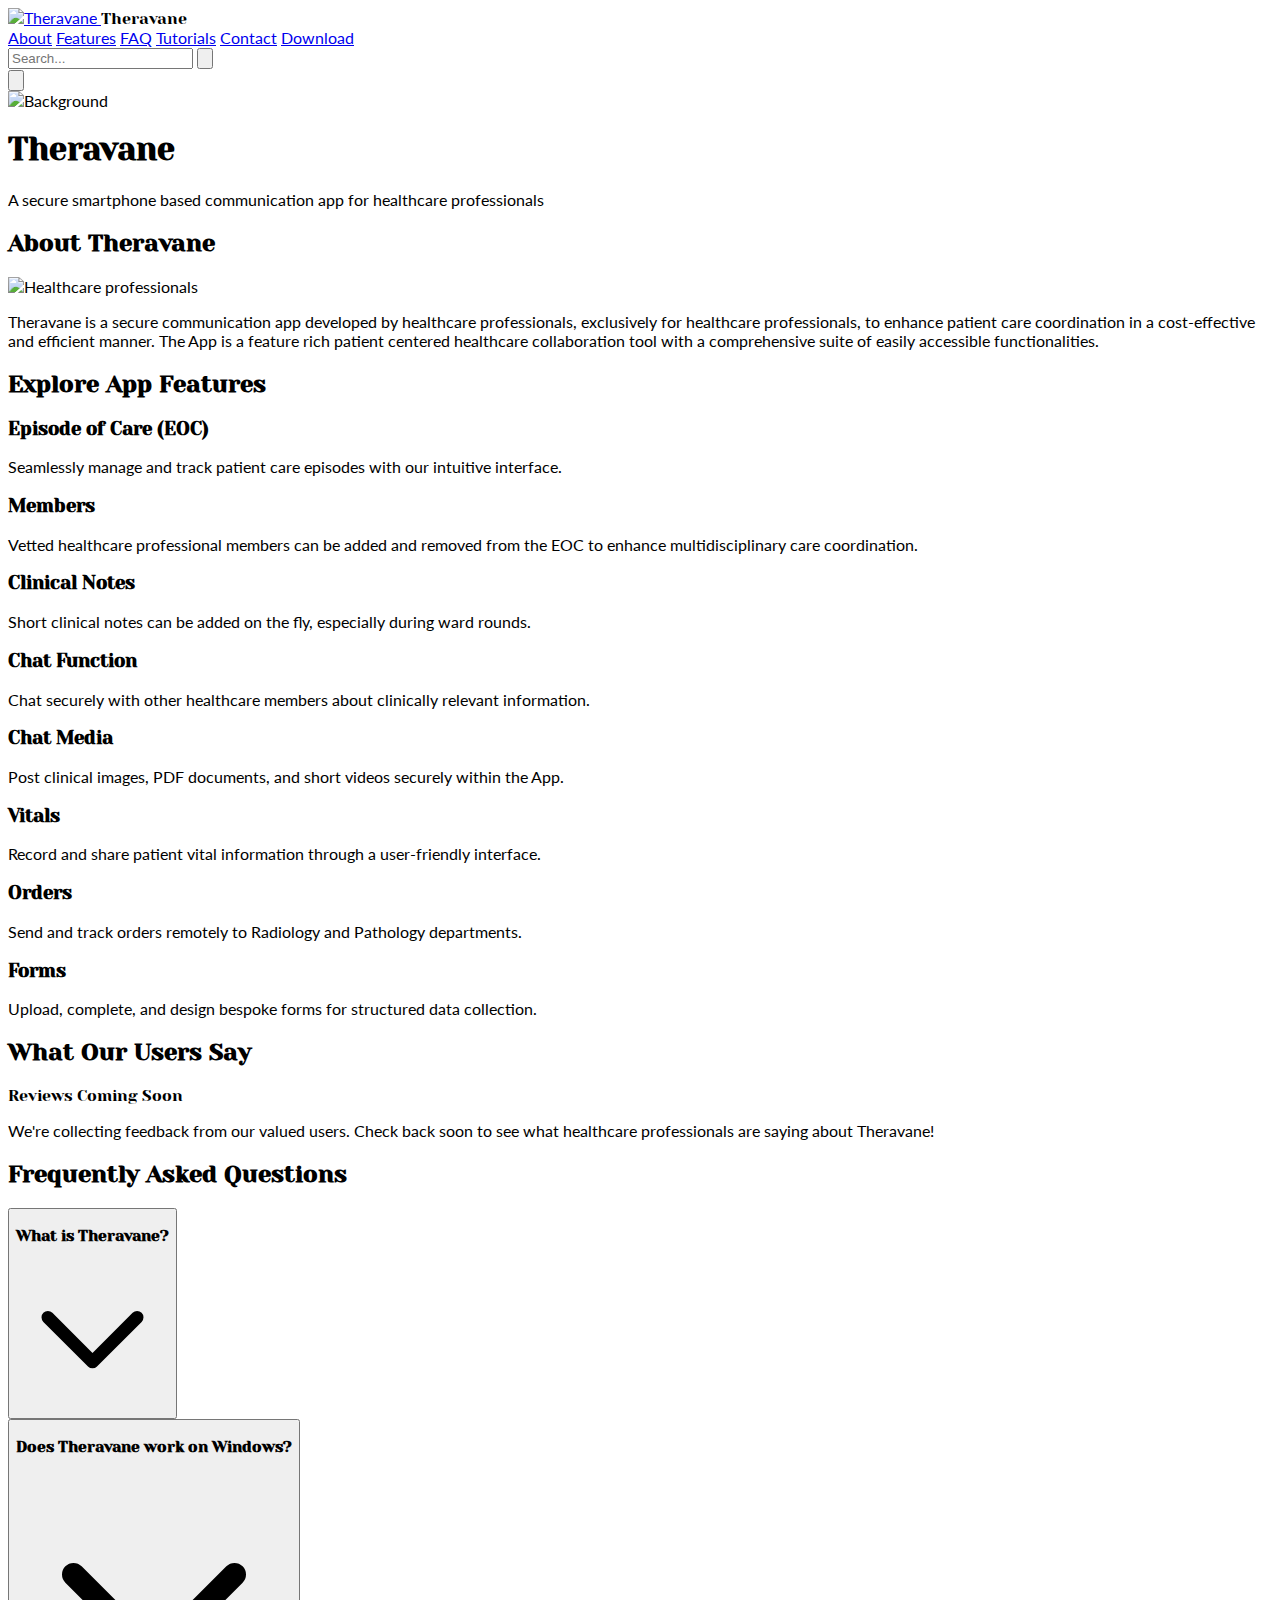
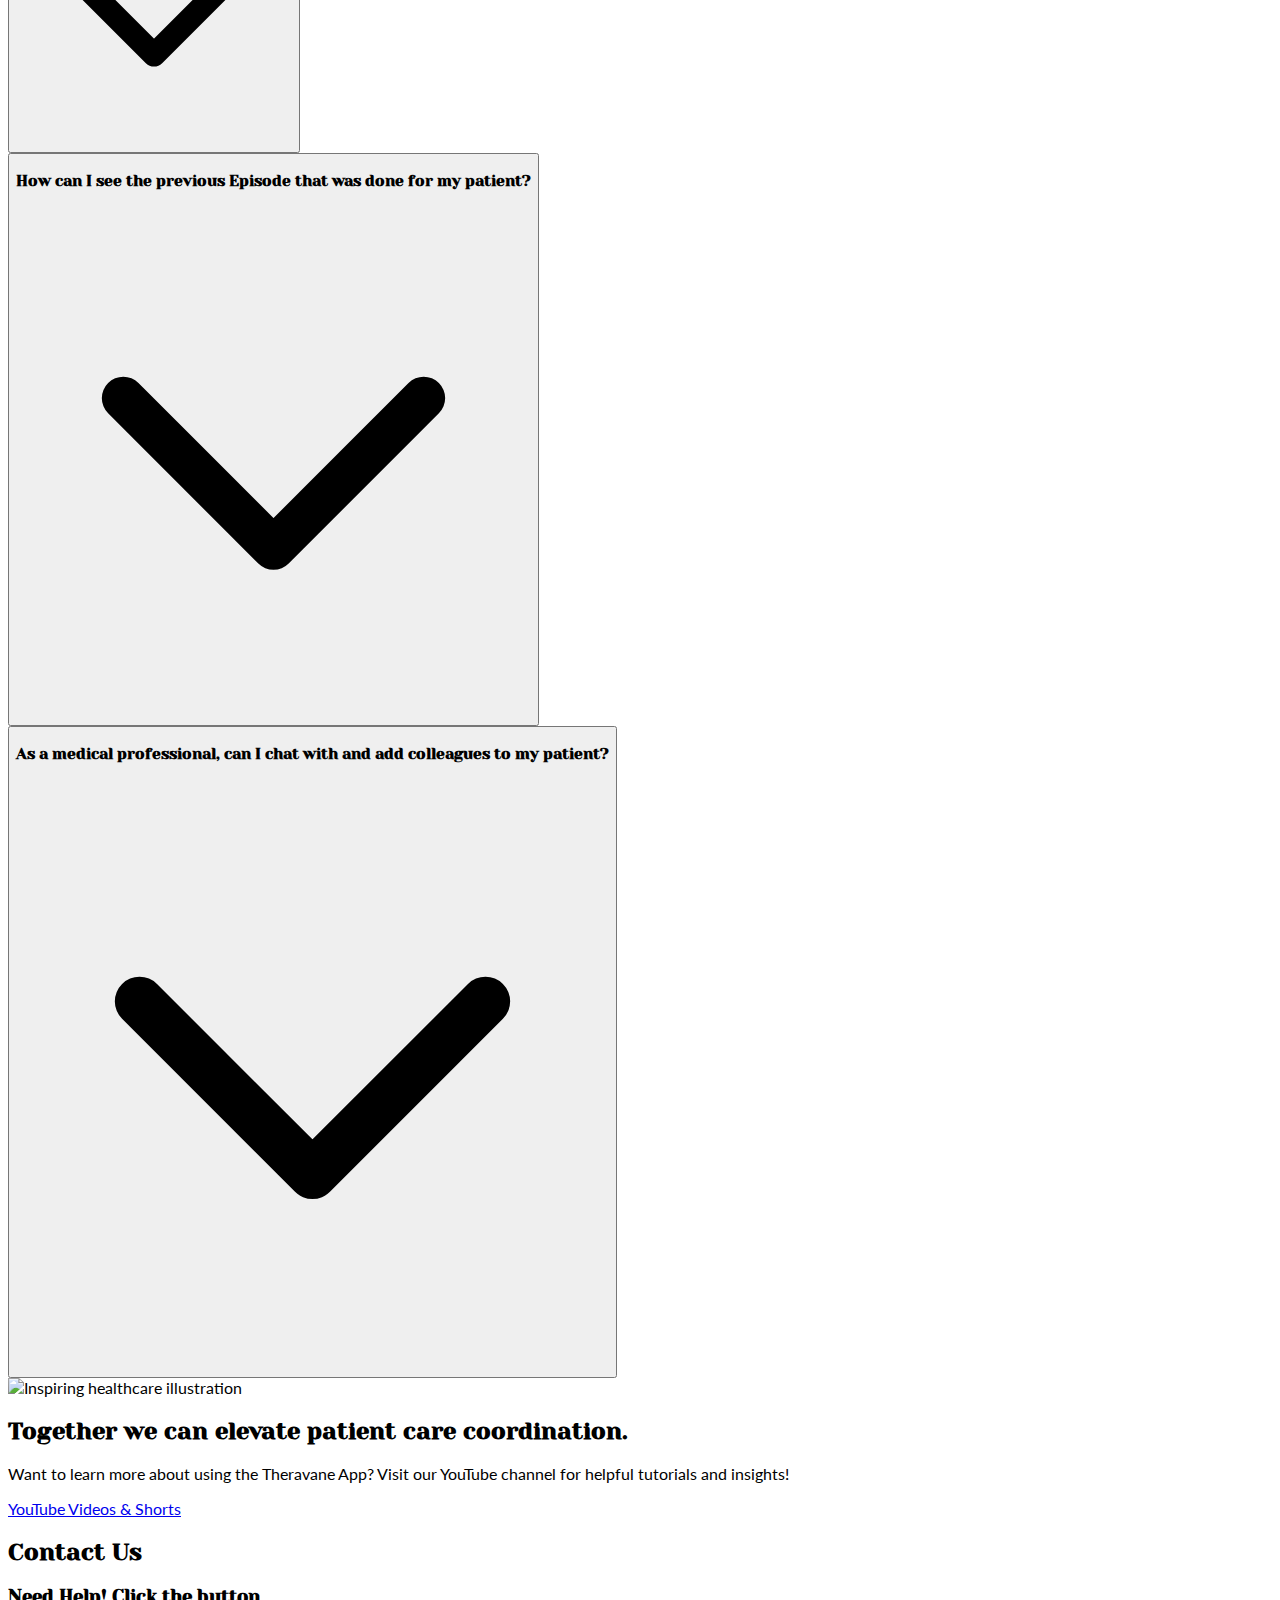
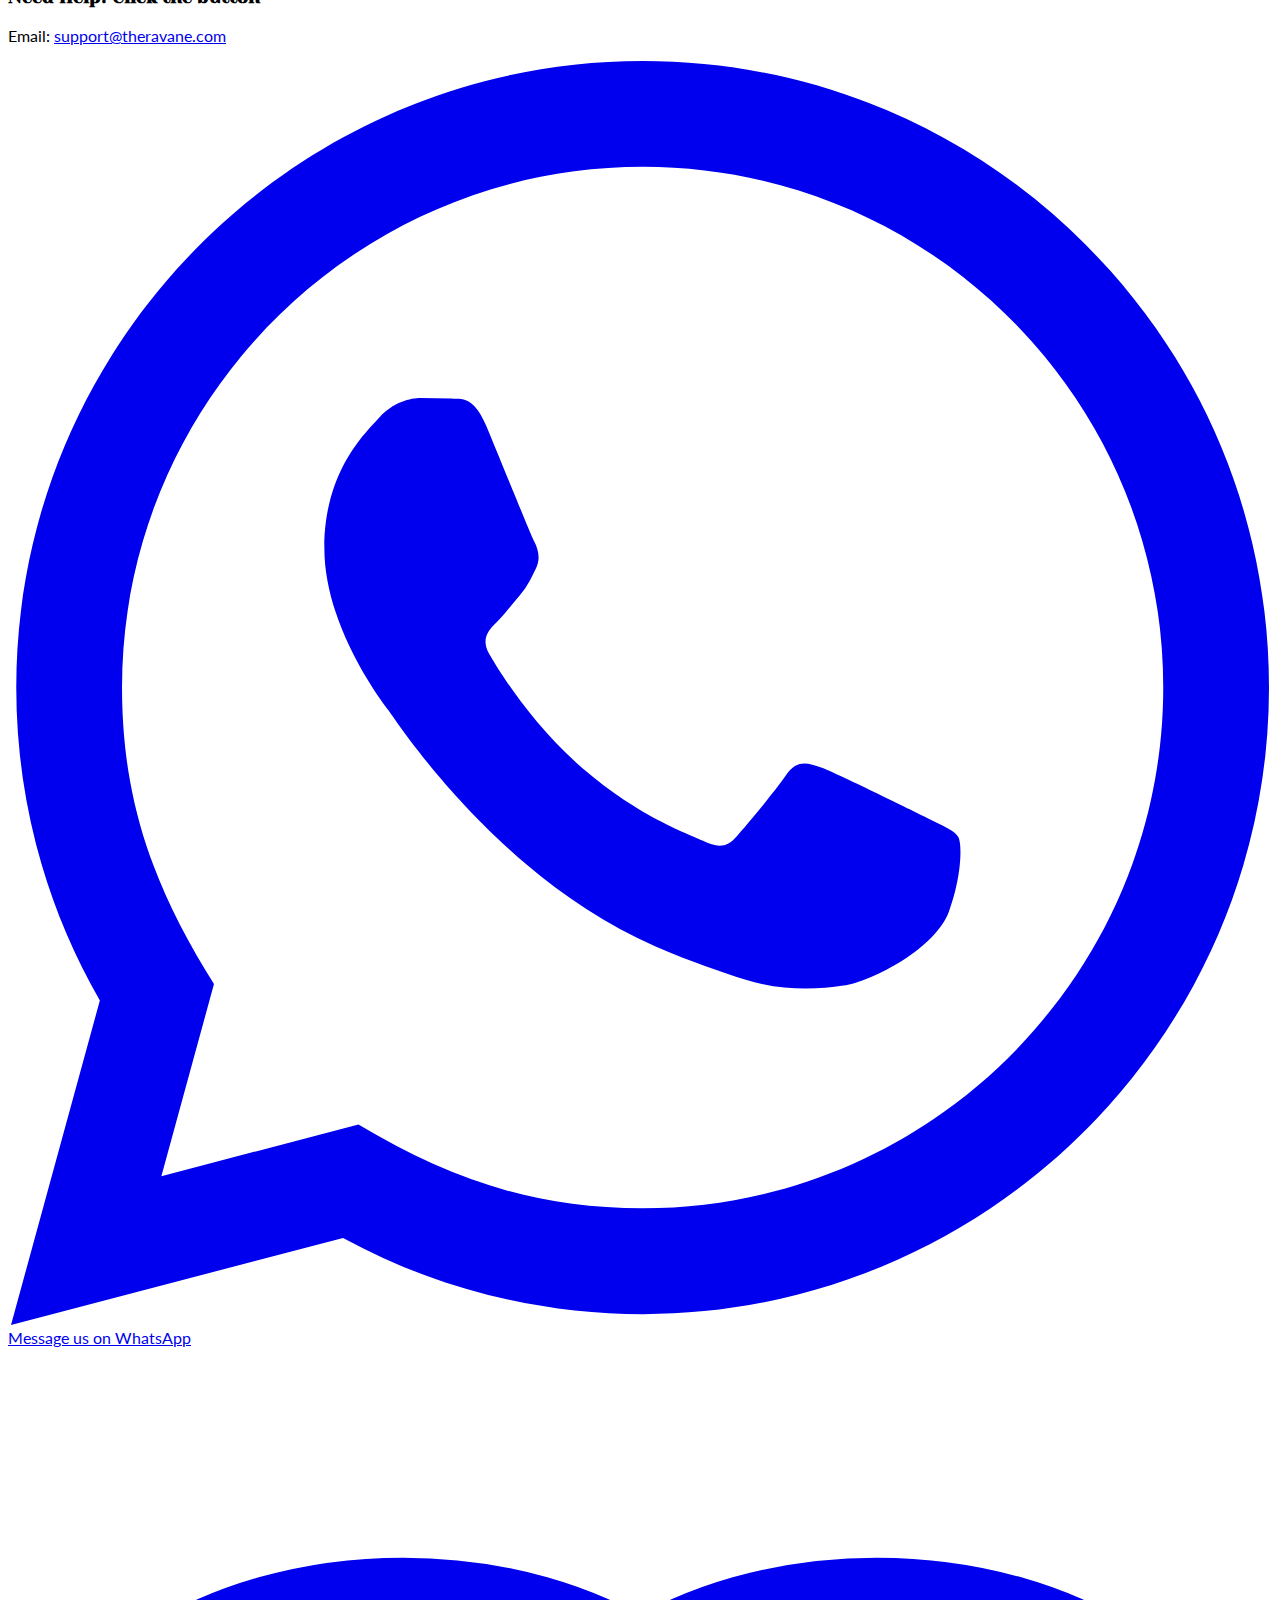
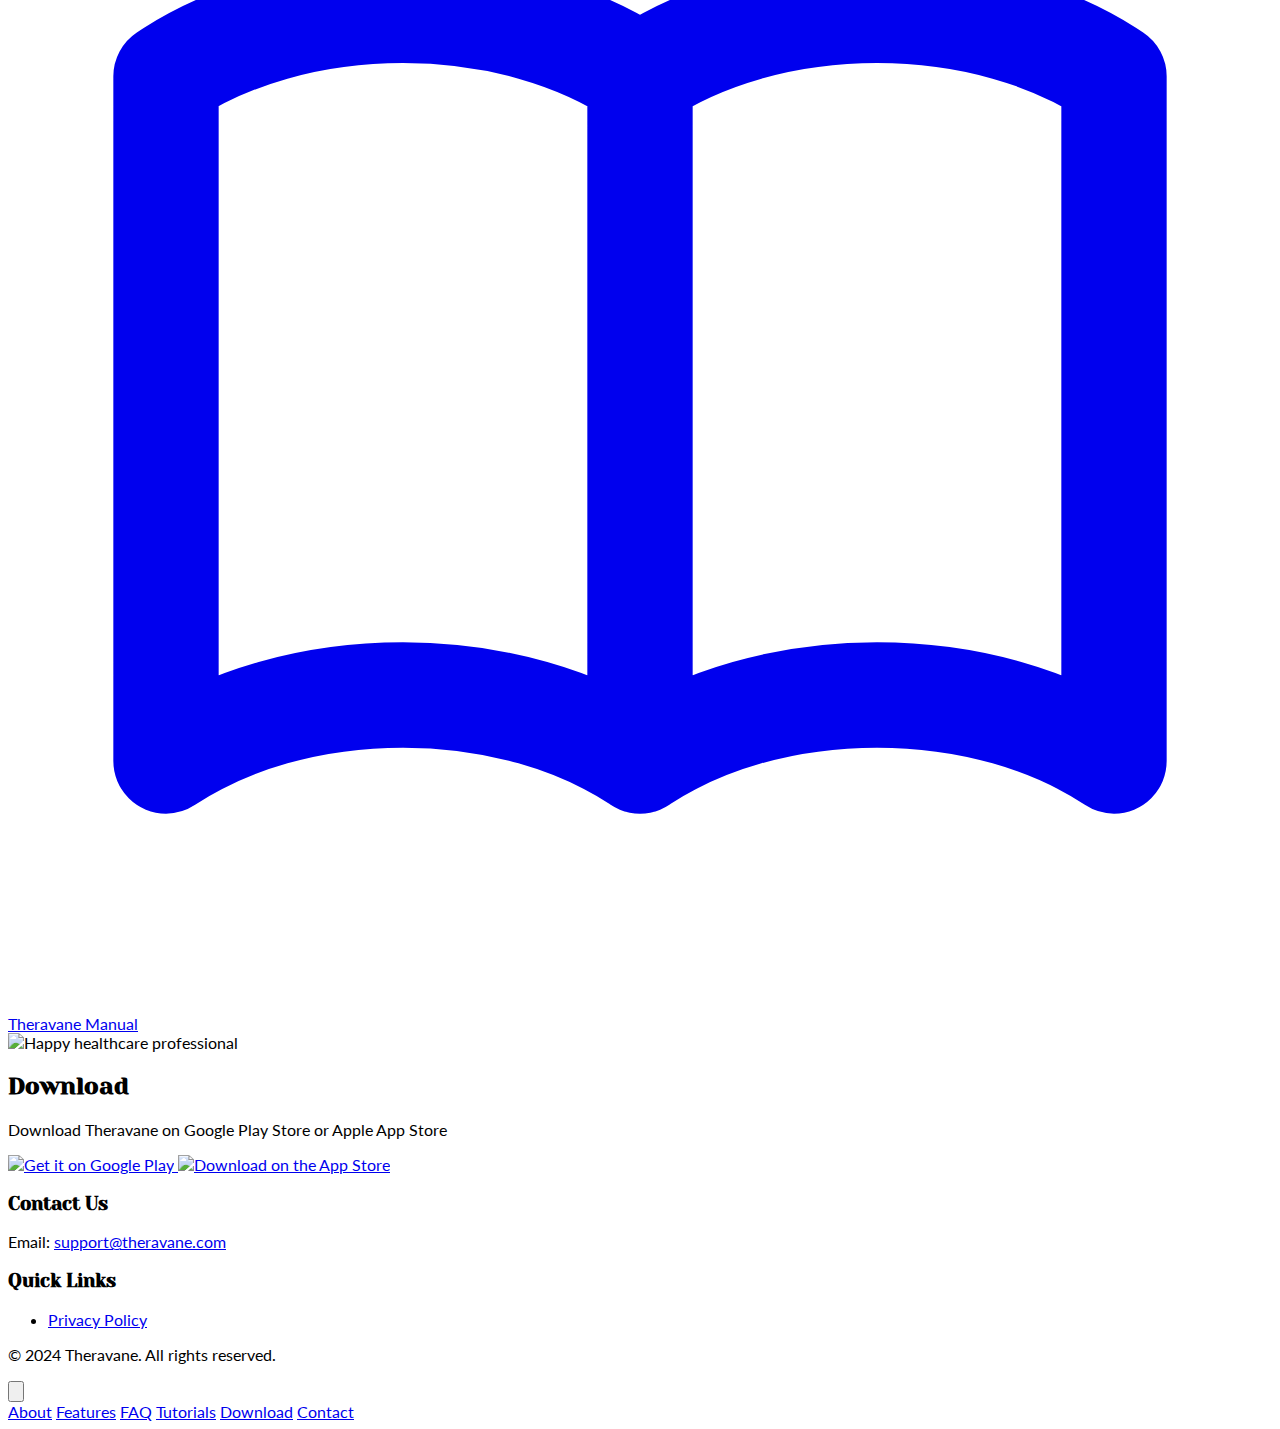
==== index.html @ cf3cce8d "Initial commit: Adding website files" ====
<!DOCTYPE html>
<html lang="en-ZA">
<head>
    <meta charset="utf-8"/>
    <meta http-equiv="X-UA-Compatible" content="IE=edge"/>
    <meta name="viewport" content="width=device-width, initial-scale=1.0"/>
    <title>Theravane App</title>
    <meta name="author" content="Theravane App"/>
    
    <!-- Tailwind CSS via CDN -->
    <script src="https://cdn.tailwindcss.com"></script>
    
    <!-- Custom Fonts -->
    <link href="https://fonts.googleapis.com/css2?family=Yeseva+One&family=Lato:wght@100;300;400;700&display=swap" rel="stylesheet">
    
    <style>
        /* Custom styles that can't be handled by Tailwind */
        body {
            font-family: 'Lato', sans-serif;
        }
        .font-yeseva {
            font-family: 'Yeseva One', cursive;
        }
    </style>

    <script>
        document.addEventListener('DOMContentLoaded', function() {
            // Get all FAQ buttons
            const faqButtons = document.querySelectorAll('#faq button');
            
            faqButtons.forEach(button => {
                button.addEventListener('click', function(e) {
                    e.preventDefault();
                    e.stopPropagation();
                    
                    // Get the content panel for this button
                    const content = this.nextElementSibling;
                    const arrow = this.querySelector('svg');
                    
                    // Close all other FAQs
                    faqButtons.forEach(otherButton => {
                        if (otherButton !== this) {
                            const otherContent = otherButton.nextElementSibling;
                            const otherArrow = otherButton.querySelector('svg');
                            otherContent.style.display = 'none';
                            otherArrow.classList.remove('rotate-180');
                        }
                    });
                    
                    // Toggle this FAQ
                    if (content.style.display === 'block') {
                        content.style.display = 'none';
                        arrow.classList.remove('rotate-180');
                    } else {
                        content.style.display = 'block';
                        arrow.classList.add('rotate-180');
                    }
                });
            });
        });
    </script>
</head>
<body class="bg-white">
    <!-- Promo Banner -->
    <!-- <div class="w-full bg-[#0f0c82] text-white text-center py-2 relative z-50">
        <a href="https://docs.google.com/document/d/1Q_ew2HnDA3dG-RktCGR9kGhnKRW0tocWltLFpRQUXBo/edit?tab=t.0#heading=h.4zqef6iyodsv" 
           target="_blank" 
           rel="noopener" 
           class="hover:underline text-sm font-medium tracking-wide">
            THERAVANE MANUAL
        </a>
    </div> -->

    <!-- Header -->
    <header class="sticky top-0 z-40 bg-white/95 backdrop-blur-sm shadow-md">
        <div class="container mx-auto px-4 py-4">
            <nav class="flex items-center justify-between">
                <!-- Logo -->
                <div class="flex items-center">
                    <a href="index.html" class="block">
                        <img src="http://img1.wsimg.com/isteam/ip/10b4fc1b-5941-4548-a09c-1bfe45bcee67/file-10d1962.png/:/rs=h:160,cg:true,m/qt=q:95" 
                             alt="Theravane" 
                             class="h-16 w-auto">
                    </a>
                    <span class="text-[#0f0c82]/80 text-xl font-yeseva ml-4">Theravane</span>
                </div>

                <!-- Navigation Menu -->
                <div class="hidden md:flex items-center space-x-8">
                    <a href="#about" class="text-gray-700 hover:text-[#0f0c82] transition-colors font-medium">About</a>
                    <a href="#features" class="text-gray-700 hover:text-[#0f0c82] transition-colors font-medium">Features</a>
                    <a href="#faq" class="text-gray-700 hover:text-[#0f0c82] transition-colors font-medium">FAQ</a>
                    <a href="#tutorials" class="text-gray-700 hover:text-[#0f0c82] transition-colors font-medium">Tutorials</a>
                    <a href="#contact" class="text-gray-700 hover:text-[#0f0c82] transition-colors font-medium">Contact</a>
                    <a href="#download" class="text-gray-700 hover:text-[#0f0c82] transition-colors font-medium">Download</a>
                    
                    <!-- Search Container -->
                    <div class="relative flex items-center">
                        <!-- Search Input -->
                        <input type="text" 
                               placeholder="Search..." 
                               class="hidden peer bg-gray-100 rounded-full py-2 pl-4 pr-10 w-0 focus:w-60 focus:outline-none focus:ring-2 focus:ring-[#0f0c82]/20 transition-all duration-500 ease-in-out"
                               id="searchInput">
                        
                        <!-- Search Icon/Button -->
                        <button onclick="toggleSearch()" class="text-gray-700 hover:text-[#0f0c82] transition-colors peer-focus:text-[#0f0c82]">
                            <svg xmlns="http://www.w3.org/2000/svg" class="h-5 w-5" fill="none" viewBox="0 0 24 24" stroke="currentColor">
                                <path stroke-linecap="round" stroke-linejoin="round" stroke-width="2" d="M21 21l-6-6m2-5a7 7 0 11-14 0 7 7 0 0114 0z" />
                            </svg>
                        </button>
                    </div>
                </div>

                <!-- Mobile Menu Button -->
                <button class="md:hidden text-gray-700">
                    <svg class="w-6 h-6" fill="none" stroke="currentColor" viewBox="0 0 24 24">
                        <path stroke-linecap="round" stroke-linejoin="round" stroke-width="2" d="M4 6h16M4 12h16M4 18h16"></path>
                    </svg>
                </button>
            </nav>
        </div>
    </header>

    <!-- Hero Section -->
    <section class="relative min-h-[80vh] flex items-center">
        <!-- Fixed background image -->
        <div class="fixed inset-0 z-0">
            <img 
                src="http://img1.wsimg.com/isteam/ip/10b4fc1b-5941-4548-a09c-1bfe45bcee67/ChatGPTDoc.jpeg" 
                alt="Background" 
                class="w-full h-full object-cover"
            />
            <!-- Overlay -->
            <div class="absolute inset-0 bg-[#0f0c82]/30"></div>
        </div>
        
        <!-- Content -->
        <div class="relative z-10 container mx-auto px-4 text-white">
            <div class="max-w-3xl mx-auto text-center">
                <h1 class="font-yeseva text-4xl md:text-5xl lg:text-6xl mb-6">
                    <span class="font-yeseva">Theravane</span>
                </h1>
                <p class="text-xl mb-8">
                    A secure smartphone based communication app for healthcare professionals
                </p>
                <!-- <a href="#contact" 
                   class="inline-block bg-white text-[#0f0c82] px-8 py-3 rounded-full font-semibold hover:bg-opacity-90 transition-colors">
                    Get Started
                </a> -->
            </div>
        </div>
    </section>

    <!-- Content Section (to cover the fixed background) -->
    <div class="relative z-20 bg-[#0f0c82] text-white">
        <!-- Main Content -->
        <main class="container mx-auto px-4 py-12">
            <!-- About Section -->
            <section id="about" class="py-12">
                <h2 class="font-yeseva text-3xl md:text-4xl text-left mb-12 pb-4 border-b border-white/30">About Theravane</h2>
                <div class="grid md:grid-cols-2 gap-8 items-center">
                    <div>
                        <img src="http://img1.wsimg.com/isteam/stock/66493/:/cr=t:12.5%25,l:0%25,w:100%25,h:75%25/rs=w:1209,h:605,cg:true" 
                             alt="Healthcare professionals" 
                             class="rounded-lg shadow-lg w-full">
                    </div>
                    <div>
                        <p class="text-lg leading-relaxed">
                            Theravane is a secure communication app developed by healthcare professionals, exclusively for healthcare professionals, to enhance patient care coordination in a cost-effective and efficient manner.
                            The App is a feature rich patient centered healthcare collaboration tool with a comprehensive suite of easily accessible functionalities.
                        </p>
                    </div>
                </div>
            </section>
        </main>
    </div>

<!-- Features Section -->
    <section id="features" class="relative z-20 py-16 bg-[#0f0c82] text-white">    
    <div class="container mx-auto px-4">
        <h2 class="text-3xl md:text-4xl font-yeseva text-center mb-12 pb-4 border-b border-white/30">Explore App Features</h2>
        <div class="grid md:grid-cols-2 lg:grid-cols-3 gap-8">
            <!-- Feature Card 1 -->
            <div class="bg-white/10 backdrop-blur-sm rounded-lg p-6 shadow-lg hover:shadow-xl transition-shadow">
                <h3 class="text-xl font-yeseva mb-4">Episode of Care (EOC)</h3>
                <p class="text-lg leading-relaxed">Seamlessly manage and track patient care episodes with our intuitive interface.</p>
            </div>
            <!-- Feature Card 2 -->
            <div class="bg-white/10 backdrop-blur-sm rounded-lg p-6 shadow-lg hover:shadow-xl transition-shadow">
                <h3 class="text-xl font-yeseva mb-4">Members</h3>
                <p class="text-lg leading-relaxed">Vetted healthcare professional members can be added and removed from the EOC to enhance multidisciplinary care coordination.</p>
            </div>
            <!-- Feature Card 3 -->
            <div class="bg-white/10 backdrop-blur-sm rounded-lg p-6 shadow-lg hover:shadow-xl transition-shadow">
                <h3 class="text-xl font-yeseva mb-4">Clinical Notes</h3>
                <p class="text-lg leading-relaxed">Short clinical notes can be added on the fly, especially during ward rounds.</p>
            </div>
            <!-- Feature Card 4 -->
            <div class="bg-white/10 backdrop-blur-sm rounded-lg p-6 shadow-lg hover:shadow-xl transition-shadow">
                <h3 class="text-xl font-yeseva mb-4">Chat Function</h3>
                <p class="text-lg leading-relaxed">Chat securely with other healthcare members about clinically relevant information.</p>
            </div>
            <!-- Feature Card 5 -->
            <div class="bg-white/10 backdrop-blur-sm rounded-lg p-6 shadow-lg hover:shadow-xl transition-shadow">
                <h3 class="text-xl font-yeseva mb-4">Chat Media</h3>
                <p class="text-lg leading-relaxed">Post clinical images, PDF documents, and short videos securely within the App.</p>
            </div>
            <!-- Feature Card 6 -->
            <div class="bg-white/10 backdrop-blur-sm rounded-lg p-6 shadow-lg hover:shadow-xl transition-shadow">
                <h3 class="text-xl font-yeseva mb-4">Vitals</h3>
                <p class="text-lg leading-relaxed">Record and share patient vital information through a user-friendly interface.</p>
            </div>
            <!-- Feature Card 7 -->
            <div class="bg-white/10 backdrop-blur-sm rounded-lg p-6 shadow-lg hover:shadow-xl transition-shadow">
                <h3 class="text-xl font-yeseva mb-4">Orders</h3>
                <p class="text-lg leading-relaxed">Send and track orders remotely to Radiology and Pathology departments.</p>
            </div>
            <!-- Feature Card 8 -->
            <div class="bg-white/10 backdrop-blur-sm rounded-lg p-6 shadow-lg hover:shadow-xl transition-shadow">
                <h3 class="text-xl font-yeseva mb-4">Forms</h3>
                <p class="text-lg leading-relaxed">Upload, complete, and design bespoke forms for structured data collection.</p>
            </div>
        </div>
    </div>
</section>

    <!-- Reviews Section -->
    <section id="reviews" class="relative z-20 py-16 bg-[url('https://img1.wsimg.com/isteam/ip/10b4fc1b-5941-4548-a09c-1bfe45bcee67/Theravane%20Doctors.webp')] bg-cover bg-center text-white">
        <div class="bg-black/20 absolute inset-0"></div>
        <div class="relative z-10 container mx-auto px-4">
            <h2 class="text-3xl md:text-4xl font-yeseva text-center mb-12">What Our Users Say</h2>
            <div class="max-w-2xl mx-auto">
                <div class="bg-[#0f0c82]/50 backdrop-blur-sm rounded-lg p-8 shadow-lg text-center">
                    <p class="text-2xl font-yeseva mb-4">Reviews Coming Soon</p>
                    <p class="text-lg leading-relaxed">We're collecting feedback from our valued users. Check back soon to see what healthcare professionals are saying about Theravane!</p>
                </div>
            </div>
        </div>
    </section>     
    <!-- <section id="reviews" class="relative z-20 py-16 bg-[url('https://img1.wsimg.com/isteam/ip/10b4fc1b-5941-4548-a09c-1bfe45bcee67/Theravane%20Doctors.webp')] bg-cover bg-center text-white">
        <div class="bg-black/20 absolute inset-0"></div>
        <div class="relative z-10 container mx-auto px-4">
            <h2 class="text-3xl md:text-4xl font-yeseva text-center mb-12">What Our Users Say</h2>
            <p class="text-2xl text-center mb-12 font-yeseva">Our goal is to help you exceed patient expectations</p>
            <div class="grid md:grid-cols-3 gap-8">
                <div class="bg-[#0f0c82]/50 backdrop-blur-sm rounded-lg p-6 shadow-lg hover:shadow-xl transition-shadow">
                    <p class="text-lg leading-relaxed mb-4">"Theravane has been a game-changer for my practice. It's so easy to use and the customer support is top-notch."</p>
                    <p class="text-sm text-white/70">- Dr. Jane Doe</p>
                </div>
                <div class="bg-[#0f0c82]/50 backdrop-blur-sm rounded-lg p-6 shadow-lg hover:shadow-xl transition-shadow">
                    <p class="text-lg leading-relaxed mb-4">"I was hesitant at first, but Theravane has really streamlined my patient communication. The app is very user-friendly."</p>
                    <p class="text-sm text-white/70">- Dr. John Smith</p>
                </div>
                <div class="bg-[#0f0c82]/50 backdrop-blur-sm rounded-lg p-6 shadow-lg hover:shadow-xl transition-shadow">
                    <p class="text-lg leading-relaxed mb-4">"Theravane's secure messaging system has given me peace of mind when communicating with my patients."</p>
                    <p class="text-sm text-white/70">- Dr. Sarah Johnson</p>
                </div>
            </div>
        </div>
    </section> -->

<!-- FAQ Section -->
<section id="faq" class="relative z-20 py-16 bg-[#0f0c82] text-white">    
    <div class="container mx-auto px-4">
        <h2 class="text-3xl md:text-4xl font-yeseva text-center mb-12 pb-4 border-b border-white/30">Frequently Asked Questions</h2>
        <div class="max-w-3xl mx-auto space-y-4">
            <!-- FAQ Item 1 -->
            <div class="bg-white/10 backdrop-blur-sm rounded-lg overflow-hidden">
                <button class="w-full px-6 py-4 text-left flex justify-between items-center hover:bg-white/5 transition-colors">
                    <h3 class="text-xl font-yeseva">What is Theravane?</h3>
                    <svg class="w-6 h-6 transform transition-transform duration-200" fill="none" stroke="currentColor" viewBox="0 0 24 24">
                        <path stroke-linecap="round" stroke-linejoin="round" stroke-width="2" d="M19 9l-7 7-7-7"></path>
                    </svg>
                </button>
                <div class="px-6 py-4" style="display: none;">
                    <p class="text-lg leading-relaxed text-white">Theravane is a secure communication app developed by healthcare professionals, exclusively for healthcare professionals, to enhance patient care coordination in a cost-effective and efficient manner.</p>
                </div>
            </div>
            <!-- FAQ Item 2 -->
            <div class="bg-white/10 backdrop-blur-sm rounded-lg overflow-hidden">
                <button class="w-full px-6 py-4 text-left flex justify-between items-center hover:bg-white/5 transition-colors">
                    <h3 class="text-xl font-yeseva">Does Theravane work on Windows?</h3>
                    <svg class="w-6 h-6 transform transition-transform duration-200" fill="none" stroke="currentColor" viewBox="0 0 24 24">
                        <path stroke-linecap="round" stroke-linejoin="round" stroke-width="2" d="M19 9l-7 7-7-7"></path>
                    </svg>
                </button>
                <div class="px-6 py-4" style="display: none;">
                    <p class="text-lg leading-relaxed text-white">Currently, the Theravane App is designed to work on Android smartphones and tablets. We are actively working on expanding our platform compatibility and are in the process of developing an API. This will enable future integrations with other operating systems, including Windows.</p>
                </div>
            </div>
            <!-- FAQ Item 3 -->
            <div class="bg-white/10 backdrop-blur-sm rounded-lg overflow-hidden">
                <button class="w-full px-6 py-4 text-left flex justify-between items-center hover:bg-white/5 transition-colors">
                    <h3 class="text-xl font-yeseva">How can I see the previous Episode that was done for my patient?</h3>
                    <svg class="w-6 h-6 transform transition-transform duration-200" fill="none" stroke="currentColor" viewBox="0 0 24 24">
                        <path stroke-linecap="round" stroke-linejoin="round" stroke-width="2" d="M19 9l-7 7-7-7"></path>
                    </svg>
                </button>
                <div class="px-6 py-4" style="display: none;">
                    <p class="text-lg leading-relaxed text-white">To view previous episodes for a patient, navigate to the "Episodes" feature within the app. This feature provides a comprehensive history of all actions and updates related to the patient, including previous treatments, notes, and care details.

                        It’s a centralized view designed to ensure you have all the necessary information for effective and informed patient care.</p>
                </div>
            </div>
            <!-- FAQ Item 4 -->
            <div class="bg-white/10 backdrop-blur-sm rounded-lg overflow-hidden">
                <button class="w-full px-6 py-4 text-left flex justify-between items-center hover:bg-white/5 transition-colors">
                    <h3 class="text-xl font-yeseva">As a medical professional, can I chat with and add colleagues to my patient?</h3>
                    <svg class="w-6 h-6 transform transition-transform duration-200" fill="none" stroke="currentColor" viewBox="0 0 24 24">
                        <path stroke-linecap="round" stroke-linejoin="round" stroke-width="2" d="M19 9l-7 7-7-7"></path>
                    </svg>
                </button>
                <div class="px-6 py-4" style="display: none;">
                    <p class="text-lg leading-relaxed text-white">Yes, Theravaneincludes a secure messaging feature that allows you to communicate directly with colleagues about your patient. Additionally, you can add videos & pictures also add colleagues as members to the patient's care team, enabling seamless collaboration and multidisciplinary care.</p>
                </div>
            </div>
        </div>
    </div>
</section>

    <!-- Image and CTA Section -->
    <section id="tutorials" class="relative z-20 py-16 bg-[#0f0c82] text-white">
        <div class="container mx-auto px-4">
            <div class="flex flex-col md:flex-row items-center gap-12">
                <div class="w-full md:w-1/2">
                    <img src="https://img1.wsimg.com/isteam/ip/10b4fc1b-5941-4548-a09c-1bfe45bcee67/DALL%C2%B7E%202024-11-11%2022.15.53%20-%20An%20inspiring%20ill.webp" 
                         alt="Inspiring healthcare illustration" 
                         class="w-full h-auto rounded-lg shadow-xl">
                </div>
                <div class="w-full md:w-1/2 space-y-6 text-center">
                    <h2 class="text-3xl md:text-4xl font-yeseva">Together we can elevate patient care coordination.</h2>
                    <p class="text-lg">Want to learn more about using the Theravane App? Visit our YouTube channel for helpful tutorials and insights!</p>
                    <div class="flex justify-center">
                        <a href="https://www.youtube.com/@TheravaneApp" 
                           target="_blank" 
                           rel="noopener"
                           class="inline-block px-8 py-4 bg-white text-[#0f0c82] font-semibold rounded-lg hover:bg-white/90 transition-colors shadow-lg">
                            YouTube Videos & Shorts
                        </a>
                    </div>
                </div>
            </div>
        </div>
    </section>


<!-- Contact Section -->
<section id="contact" class="relative z-20 py-16 bg-[#0f0c82] text-white">
    <div class="container mx-auto px-4">
        <h2 class="font-yeseva text-3xl md:text-4xl text-left mb-12 pb-4 border-b border-white/30">Contact Us</h2>
        <div class="flex flex-col md:flex-row items-center gap-12">
            <div class="w-full md:w-1/2 space-y-6">
                <div class="space-y-4">
                    <h3 class="text-2xl font-yeseva">Need Help! Click the button</h3>
                    <p class="text-xl">Email: <a href="mailto:support@theravane.com" class="hover:text-white/80 transition-colors">support@theravane.com</a></p>
                    <a href="https://wa.me/27662897700" 
                       target="_blank" 
                       class="inline-flex items-center px-6 py-3 bg-green-500 text-white rounded-lg hover:bg-green-600 transition-colors">
                        <svg class="w-6 h-6 mr-2" fill="currentColor" viewBox="0 0 24 24">
                            <path d="M.057 24l1.687-6.163c-1.041-1.804-1.588-3.849-1.587-5.946.003-6.556 5.338-11.891 11.893-11.891 3.181.001 6.167 1.24 8.413 3.488 2.245 2.248 3.481 5.236 3.48 8.414-.003 6.557-5.338 11.892-11.893 11.892-1.99-.001-3.951-.5-5.688-1.448l-6.305 1.654zm6.597-3.807c1.676.995 3.276 1.591 5.392 1.592 5.448 0 9.886-4.434 9.889-9.885.002-5.462-4.415-9.89-9.881-9.892-5.452 0-9.887 4.434-9.889 9.884-.001 2.225.651 3.891 1.746 5.634l-.999 3.648 3.742-.981zm11.387-5.464c-.074-.124-.272-.198-.57-.347-.297-.149-1.758-.868-2.031-.967-.272-.099-.47-.149-.669.149-.198.297-.768.967-.941 1.165-.173.198-.347.223-.644.074-.297-.149-1.255-.462-2.39-1.475-.883-.788-1.48-1.761-1.653-2.059-.173-.297-.018-.458.13-.606.134-.133.297-.347.446-.521.151-.172.2-.296.3-.495.099-.198.05-.372-.025-.521-.075-.148-.669-1.611-.916-2.206-.242-.579-.487-.501-.669-.51l-.57-.01c-.198 0-.52.074-.792.372s-1.04 1.016-1.04 2.479 1.065 2.876 1.213 3.074c.149.198 2.095 3.2 5.076 4.487.709.306 1.263.489 1.694.626.712.226 1.36.194 1.872.118.571-.085 1.758-.719 2.006-1.413.248-.695.248-1.29.173-1.414z"/>
                        </svg>
                        Message us on WhatsApp
                    </a>
                    <a href="https://docs.google.com/document/d/1Q_ew2HnDA3dG-RktCGR9kGhnKRW0tocWltLFpRQUXBo/edit?tab=t.0#heading=h.4zqef6iyodsv" 
                       target="_blank" 
                       class="inline-flex items-center px-6 py-3 mt-8 bg-blue-500 text-white rounded-lg hover:bg-blue-600 transition-colors">
                        <svg class="w-6 h-6 mr-2" fill="none" stroke="currentColor" viewBox="0 0 24 24" xmlns="http://www.w3.org/2000/svg">
                            <path stroke-linecap="round" stroke-linejoin="round" stroke-width="2" d="M12 6.253v13m0-13C10.832 5.477 9.246 5 7.5 5S4.168 5.477 3 6.253v13C4.168 18.477 5.754 18 7.5 18s3.332.477 4.5 1.253m0-13C13.168 5.477 14.754 5 16.5 5c1.747 0 3.332.477 4.5 1.253v13C19.832 18.477 18.247 18 16.5 18c-1.746 0-3.332.477-4.5 1.253"></path>
                        </svg>
                        Theravane Manual
                    </a>
                </div>
            </div>
            <div class="w-full md:w-1/2">
                <div class="max-w-[80%] mx-auto">
                    <img src="https://img1.wsimg.com/isteam/ip/10b4fc1b-5941-4548-a09c-1bfe45bcee67/DALL%C2%B7E%202024-11-25%2017.13.59%20-%20A%20happy%20female%20p.webp" 
                         alt="Happy healthcare professional" 
                         class="w-full h-auto rounded-lg shadow-xl">
                </div>
            </div>
        </div>
    </div>
</section>

<!-- Download Section -->
<section id="download" class="relative z-20 py-16 bg-[#0f0c82] text-white">
    <div class="container mx-auto px-4">
        <h2 class="font-yeseva text-3xl md:text-4xl text-left mb-12 pb-4 border-b border-white/30">Download</h2>
        <div class="text-center space-y-8">
            <p class="text-2xl">Download Theravane on Google Play Store or Apple App Store</p>
            <div class="flex flex-col md:flex-row justify-center items-center gap-6">
                <a href="https://play.google.com/store/apps/details?id=co.theravane.theravane&pli=1&pcampaignid=pcampaignidMKT-Other-global-all-co-prtnr-py-PartBadge-Mar2515-1" 
                   target="_blank" 
                   rel="noopener" 
                   class="hover:opacity-90 transition-opacity">
                    <img src="https://img1.wsimg.com/isteam/ip/10b4fc1b-5941-4548-a09c-1bfe45bcee67/Android%20(1)-30fa2b6.png" 
                         alt="Get it on Google Play" 
                         class="h-20">
                </a>
                <a href="https://apps.apple.com/za/app/theravane/id6473517230?ign-itscg=30200&ign-itsct=apps_box_link" 
                   target="_blank" 
                   rel="noopener" 
                   class="hover:opacity-90 transition-opacity">
                    <img src="https://img1.wsimg.com/isteam/ip/10b4fc1b-5941-4548-a09c-1bfe45bcee67/pngwing.com%20(3).png" 
                         alt="Download on the App Store" 
                         class="h-20">
                </a>
            </div>
        </div>
    </div>
</section>


    <!-- Footer -->
    <footer class="relative z-20 bg-[#0f0c82] text-white py-12 border-t border-white/20">
        <div class="container mx-auto px-4">
            <div class="grid md:grid-cols-3 gap-8">
                <div>
                    <h3 class="font-yeseva text-xl mb-4">Contact Us</h3>
                    <p>Email: <a href="mailto:support@theravane.com" class="hover:text-blue-300 transition-colors">support@theravane.com</a></p>
                </div>
                <div>
                    <h3 class="font-yeseva text-xl mb-4">Quick Links</h3>
                    <ul class="space-y-2">
                        <li><a href="privacy-policy.html" class="hover:text-blue-300">Privacy Policy</a></li>
                        <!-- <li><a href="#" class="hover:text-blue-300">Terms of Service</a></li> -->
                    </ul>
                </div>
                <!-- <div>
                    <h3 class="font-yeseva text-xl mb-4">Follow Us</h3>
                    <div class="flex space-x-4">
                        <a href="#" class="hover:text-blue-300">LinkedIn</a>
                        <a href="#" class="hover:text-blue-300">Twitter</a>
                    </div>
                </div> -->
            </div>
            <div class="mt-8 pt-8 border-t border-white/20 text-center">
                <p>&copy; 2024 Theravane. All rights reserved.</p>
            </div>
        </div>
    </footer>

    <!-- Mobile Menu (Hidden by default) -->
    <div id="mobileMenu" class="hidden fixed inset-0 bg-black bg-opacity-50 z-50">
        <div class="bg-white h-full w-64 p-6">
            <div class="flex justify-end mb-6">
                <button id="closeMenu" class="text-gray-500 hover:text-gray-700">
                    <svg class="w-6 h-6" fill="none" stroke="currentColor" viewBox="0 0 24 24">
                        <path stroke-linecap="round" stroke-linejoin="round" stroke-width="2" d="M6 18L18 6M6 6l12 12"></path>
                    </svg>
                </button>
            </div>
            <nav class="space-y-4">
                <a href="#about" class="block text-gray-700 hover:text-[#0f0c82] transition-colors font-medium">About</a>
                <a href="#features" class="block text-gray-700 hover:text-[#0f0c82] transition-colors font-medium">Features</a>
                <a href="#faq" class="block text-gray-700 hover:text-[#0f0c82] transition-colors font-medium">FAQ</a>
                <a href="#tutorials" class="block text-gray-700 hover:text-[#0f0c82] transition-colors font-medium">Tutorials</a>
                <a href="#download" class="block text-gray-700 hover:text-[#0f0c82] transition-colors font-medium">Download</a>
                <a href="#contact" class="block text-gray-700 hover:text-[#0f0c82] transition-colors font-medium">Contact</a>
            </nav>
        </div>
    </div>

    <script>
        // Mobile menu toggle
        document.addEventListener('DOMContentLoaded', function() {
            const mobileMenuButton = document.querySelector('button.md\\:hidden');
            const mobileMenu = document.querySelector('#mobileMenu');
            const closeButton = mobileMenu.querySelector('#closeMenu');

            function toggleMenu() {
                mobileMenu.classList.toggle('hidden');
            }

            mobileMenuButton.addEventListener('click', toggleMenu);
            closeButton.addEventListener('click', toggleMenu);
        });

        // Search functionality
        function toggleSearch() {
            const searchInput = document.getElementById('searchInput');
            searchInput.classList.toggle('hidden');
            searchInput.classList.toggle('w-0');
            searchInput.classList.toggle('w-60');
            if (!searchInput.classList.contains('hidden')) {
                searchInput.focus();
            }
        }

        // Close search on click outside
        document.addEventListener('click', function(event) {
            const searchInput = document.getElementById('searchInput');
            const searchContainer = searchInput.parentElement;
            
            if (!searchContainer.contains(event.target)) {
                searchInput.classList.add('hidden');
                searchInput.classList.add('w-0');
                searchInput.classList.remove('w-60');
            }
        });
    </script>
</body>
</html>
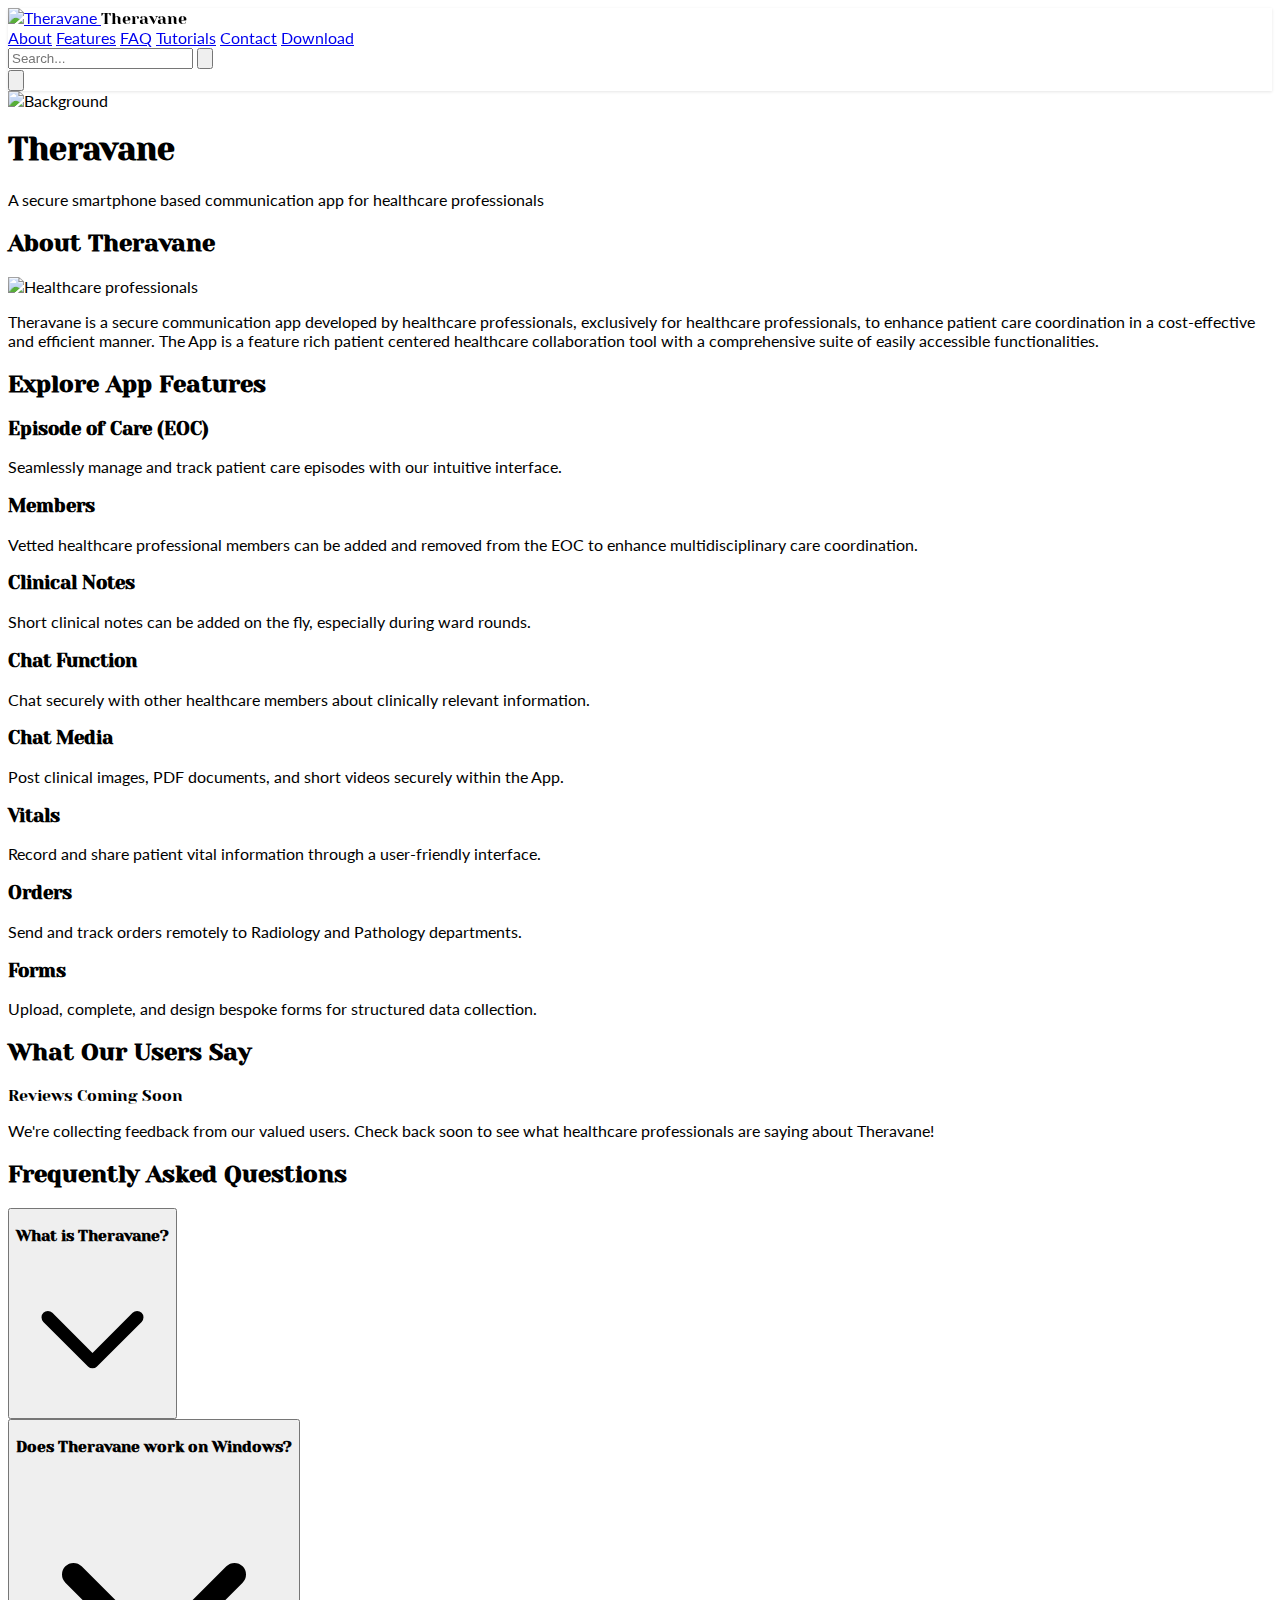
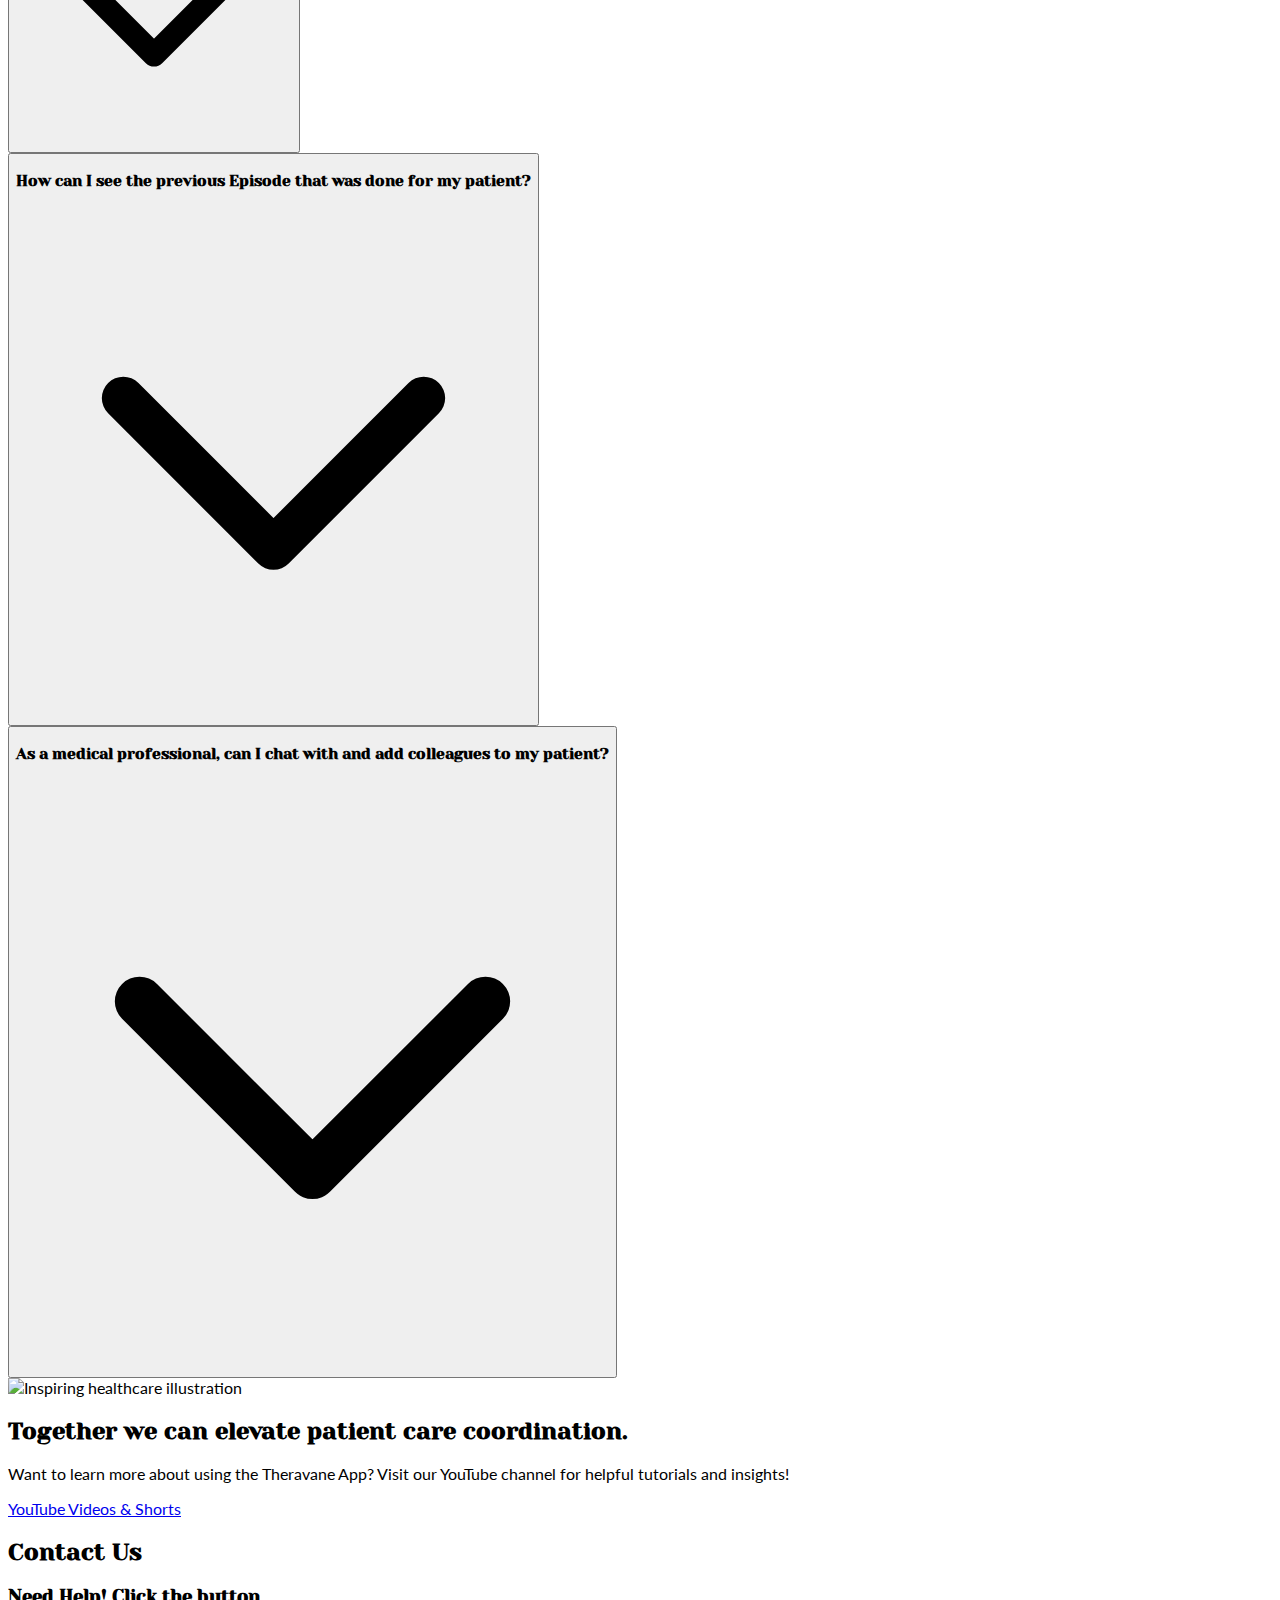
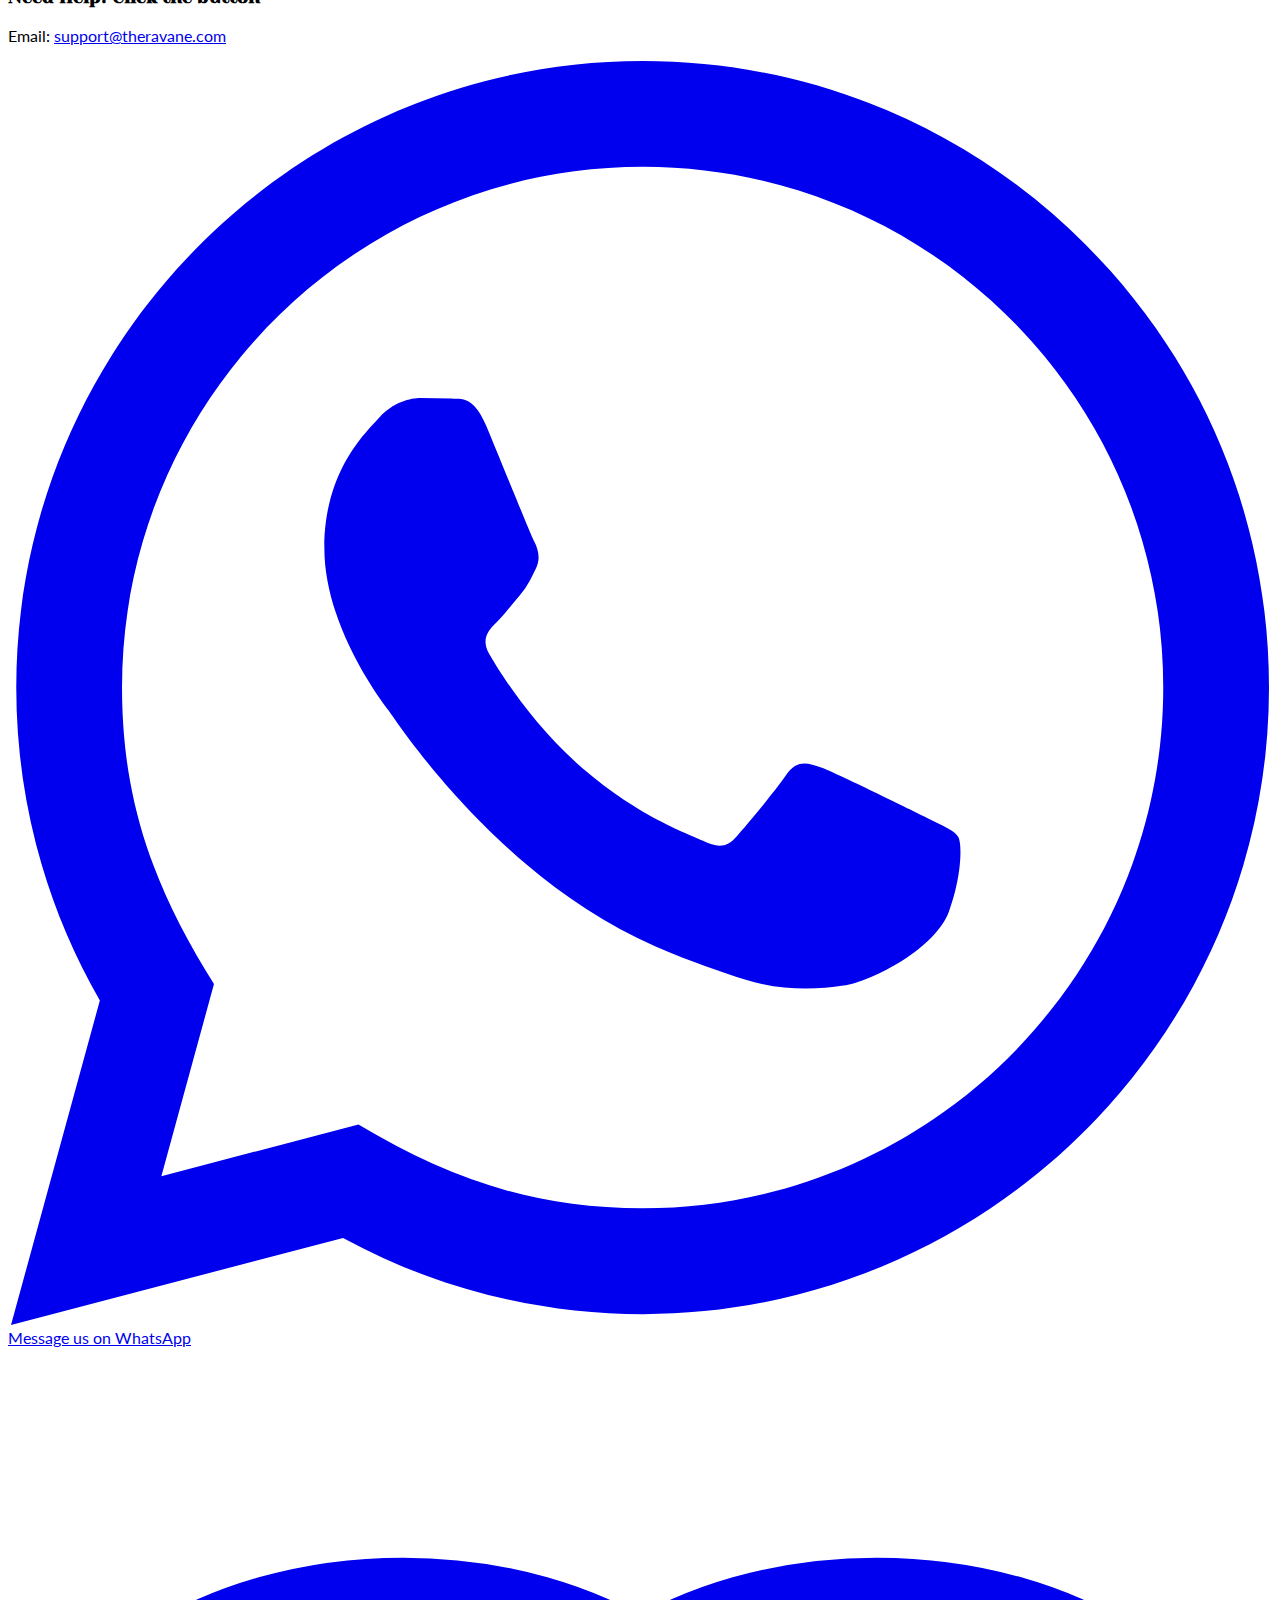
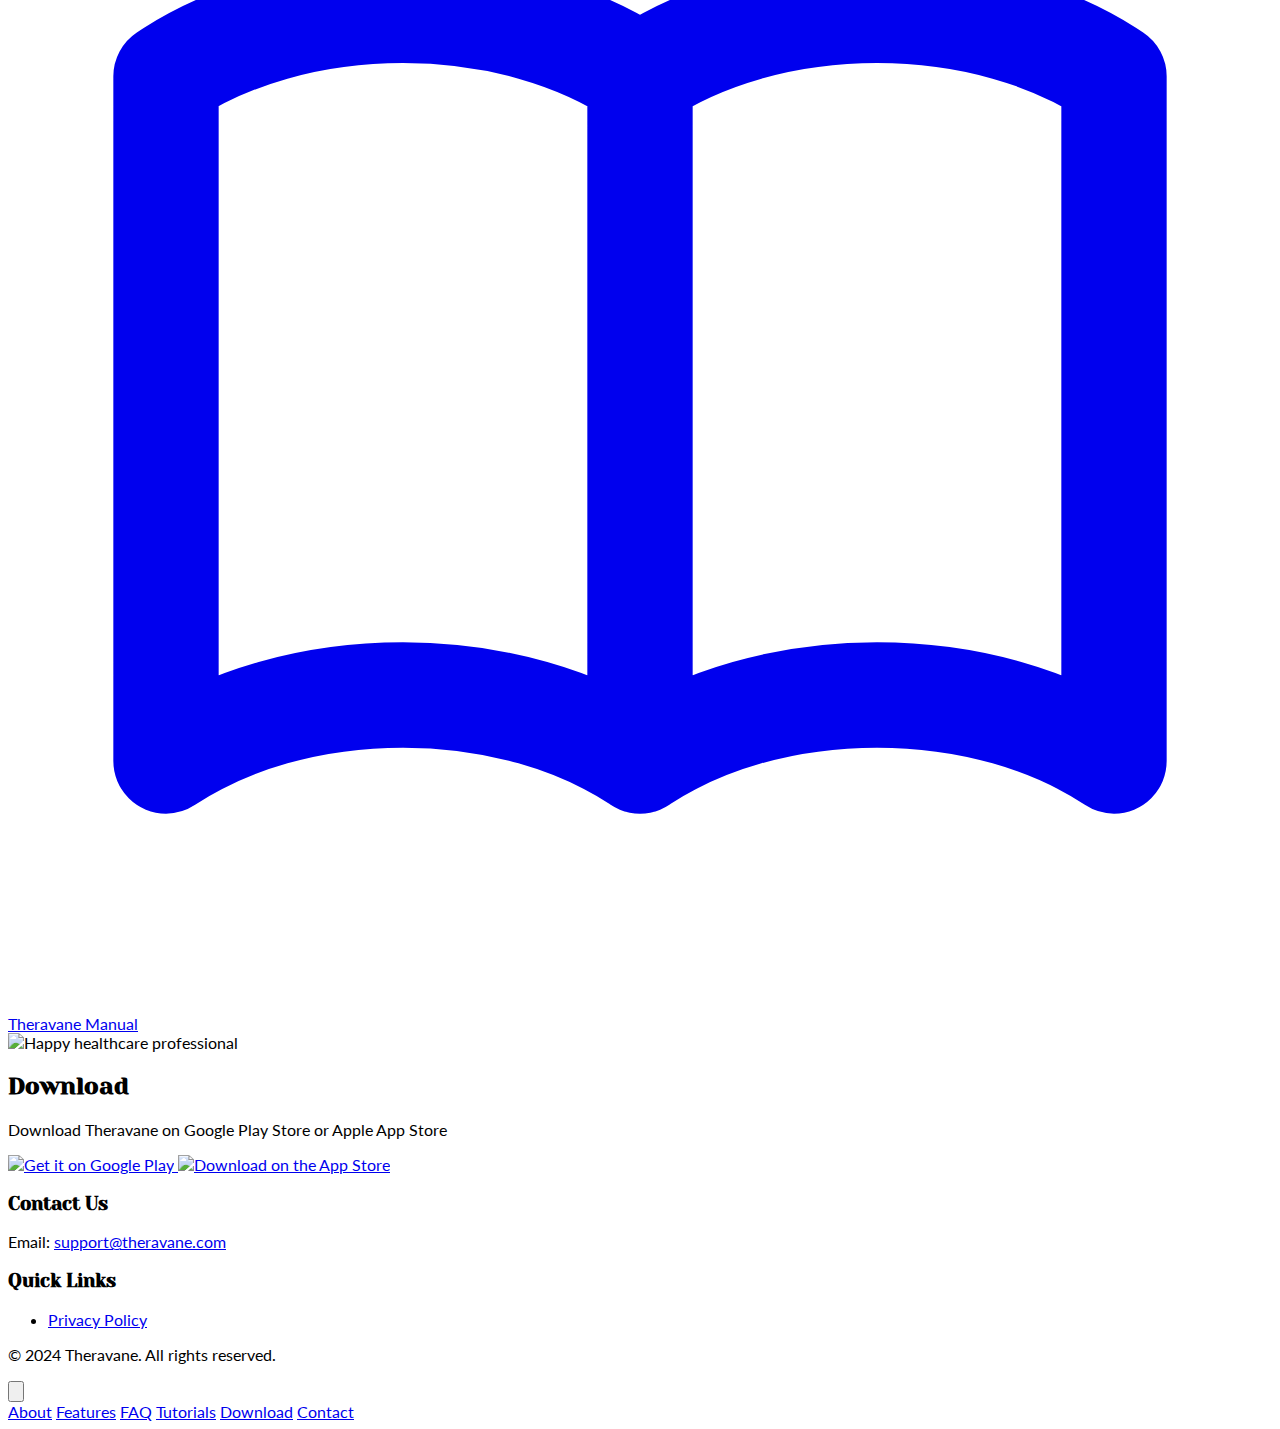
==== commit d36619db: "Extrace for styles" ====
--- a/index.html
+++ b/index.html
@@ -12,6 +12,9 @@
     
     <!-- Custom Fonts -->
     <link href="https://fonts.googleapis.com/css2?family=Yeseva+One&family=Lato:wght@100;300;400;700&display=swap" rel="stylesheet">
+
+    <!-- Custom styles -->
+    <link href="styles.css" rel="stylesheet">
     
     <style>
         /* Custom styles that can't be handled by Tailwind */
--- a/styles.css
+++ b/styles.css
@@ -0,0 +1,63 @@
+/* Base styles */
+body {
+    font-family: 'Lato', sans-serif;
+}
+
+.font-yeseva {
+    font-family: 'Yeseva One', cursive;
+}
+
+/* Brand colors */
+.bg-brand {
+    background-color: #0f0c82;
+}
+
+.text-brand {
+    color: #0f0c82;
+}
+
+.hover\:text-brand:hover {
+    color: #0f0c82;
+}
+
+.text-brand-80 {
+    color: rgba(15, 12, 130, 0.8);
+}
+
+/* Common components */
+header {
+    position: sticky;
+    top: 0;
+    z-index: 40;
+    background-color: rgba(255, 255, 255, 0.95);
+    backdrop-filter: blur(4px);
+    box-shadow: 0 1px 3px rgba(0, 0, 0, 0.1);
+}
+
+/* Section styles */
+.section-title {
+    font-family: 'Yeseva One', cursive;
+    font-size: 1.875rem;
+    line-height: 2.25rem;
+    margin-bottom: 3rem;
+    padding-bottom: 1rem;
+    border-bottom: 1px solid rgba(255, 255, 255, 0.3);
+}
+
+@media (min-width: 768px) {
+    .section-title {
+        font-size: 2.25rem;
+        line-height: 2.5rem;
+    }
+}
+
+/* Navigation styles */
+.nav-link {
+    color: #374151;
+    font-weight: 500;
+    transition: color 0.2s;
+}
+
+.nav-link:hover {
+    color: #0f0c82;
+}
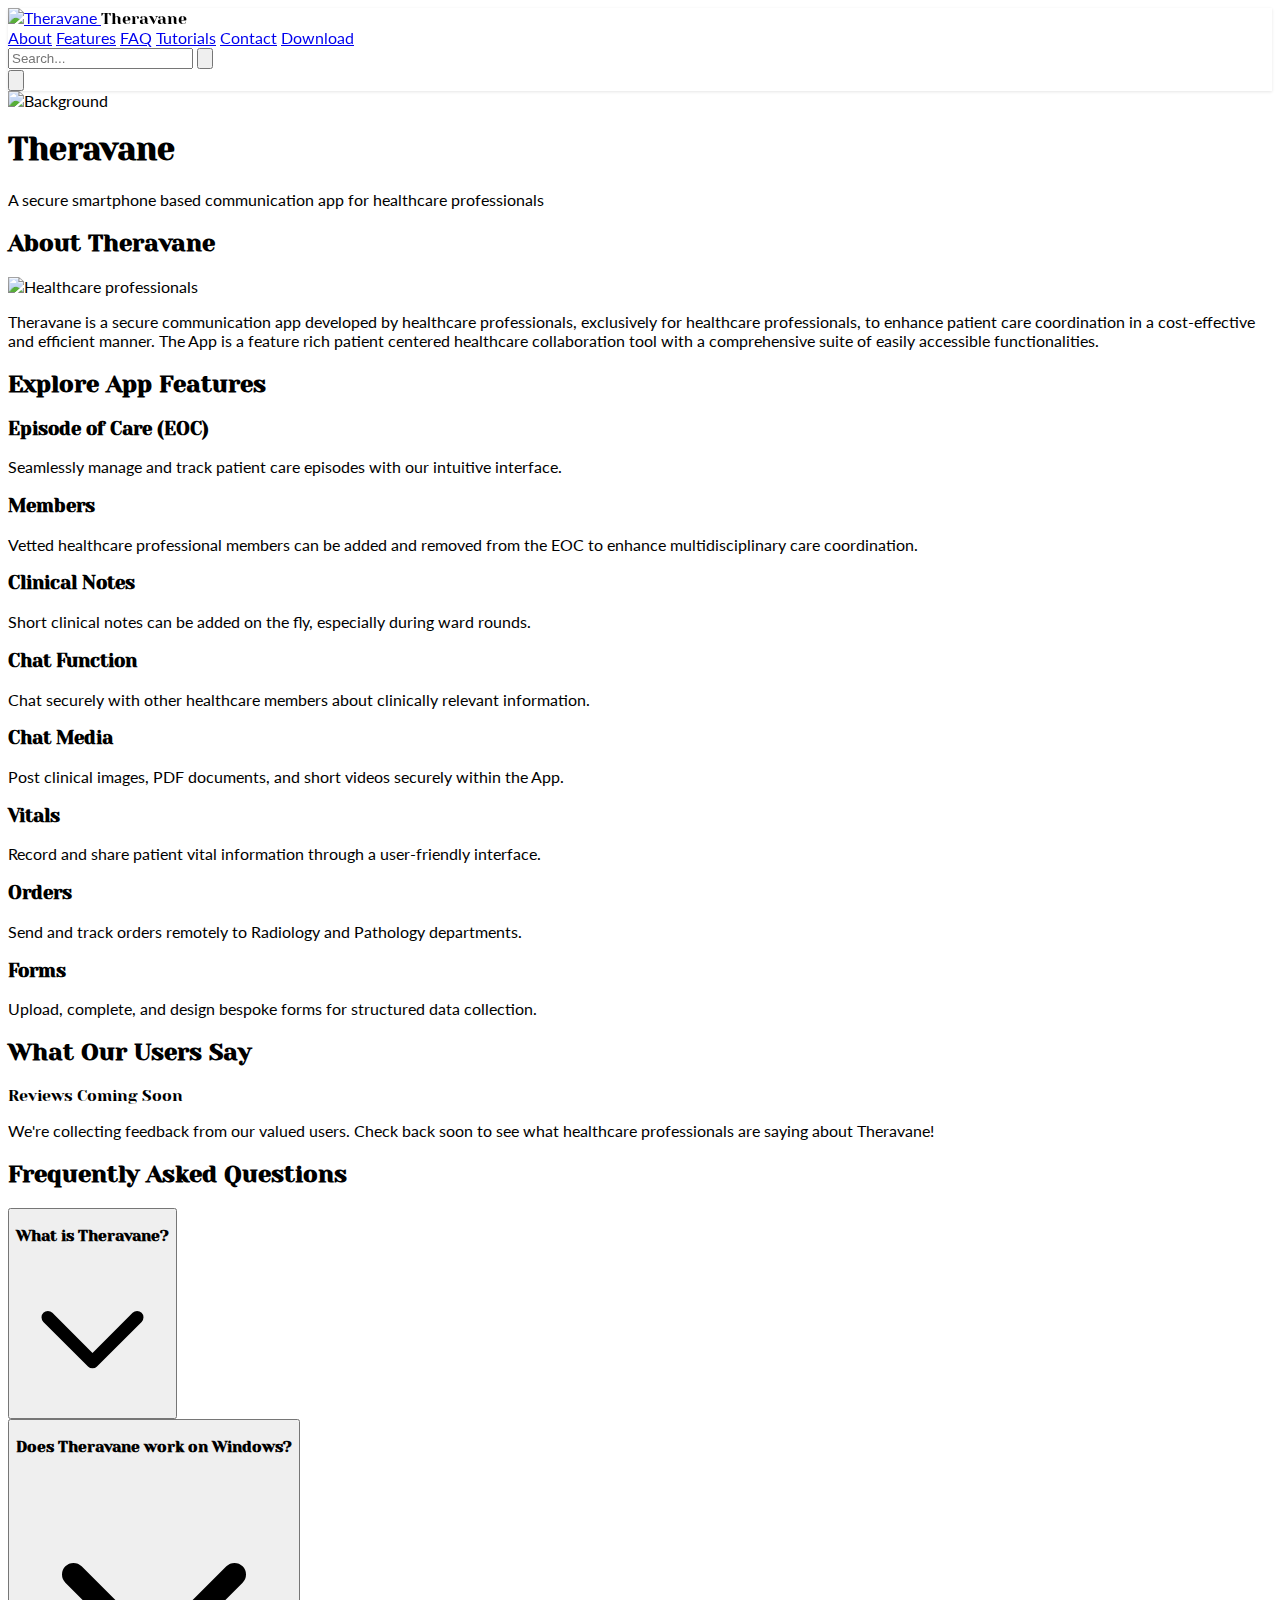
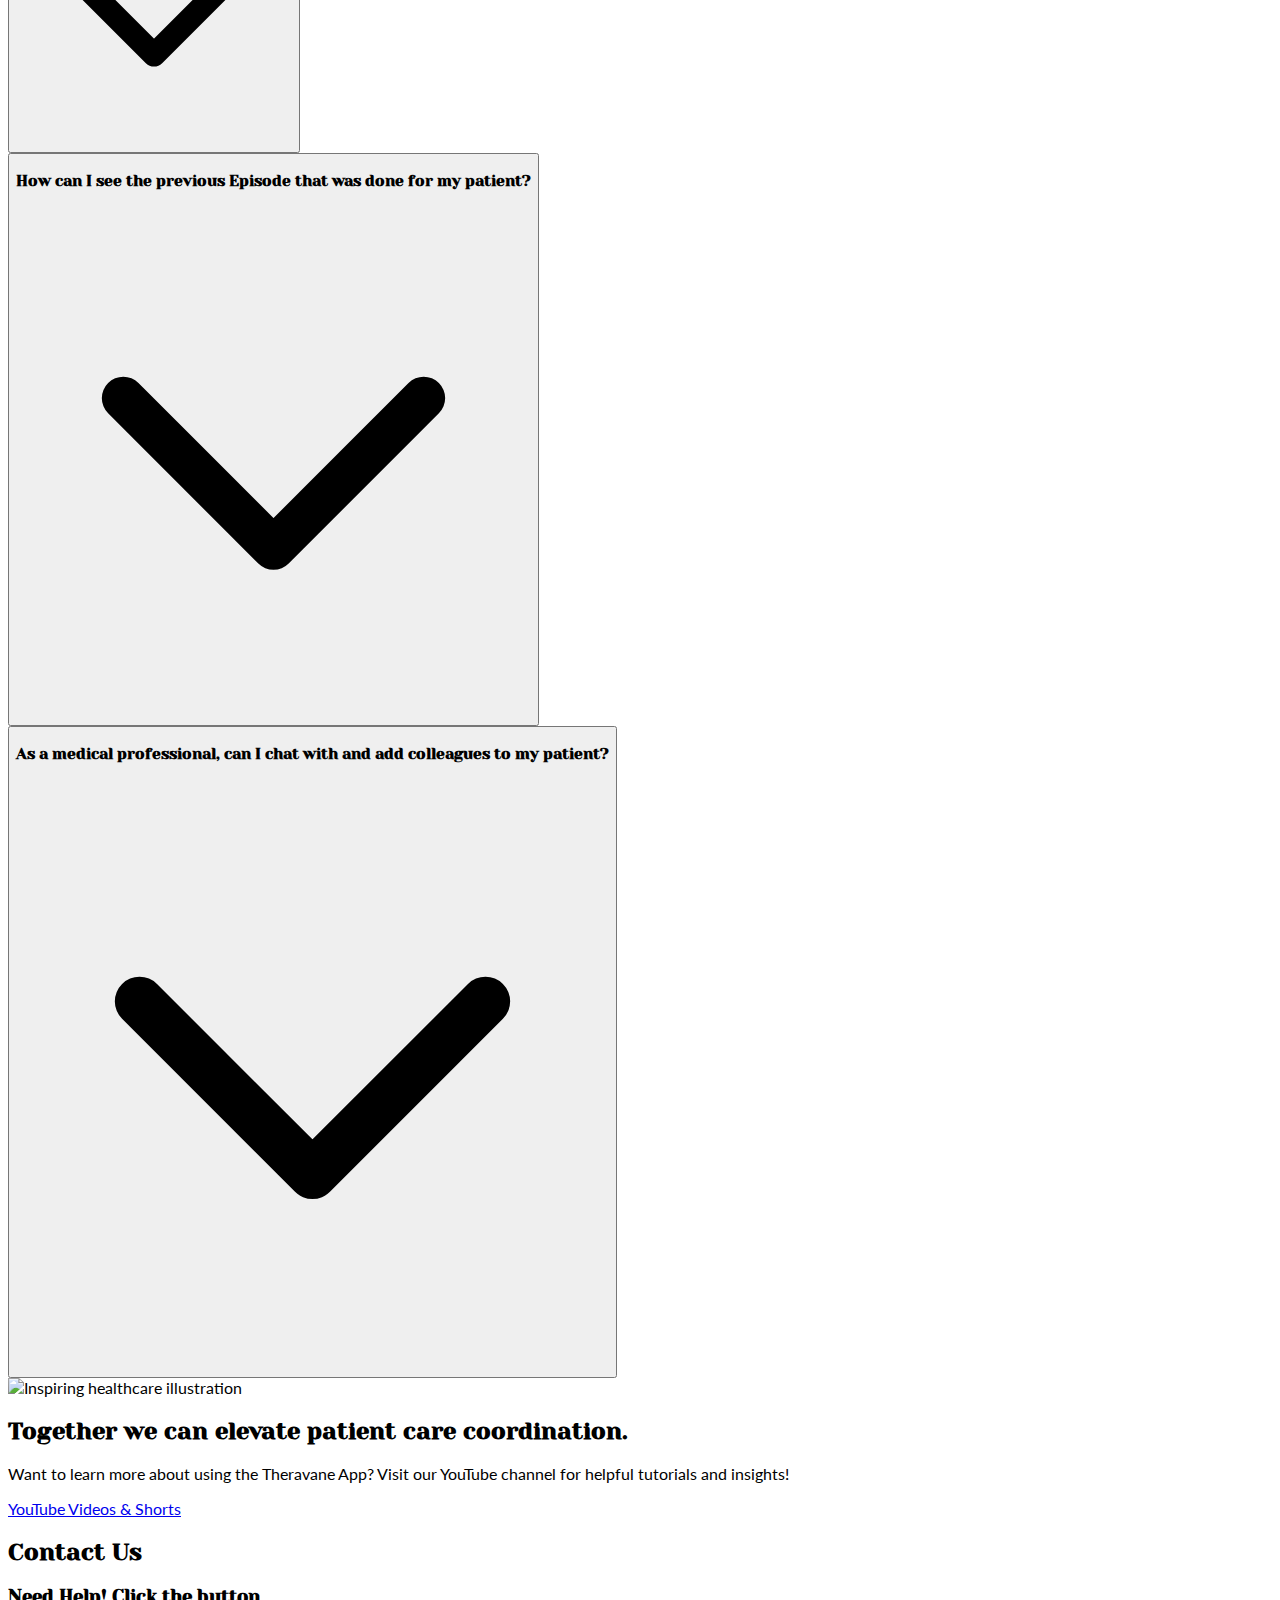
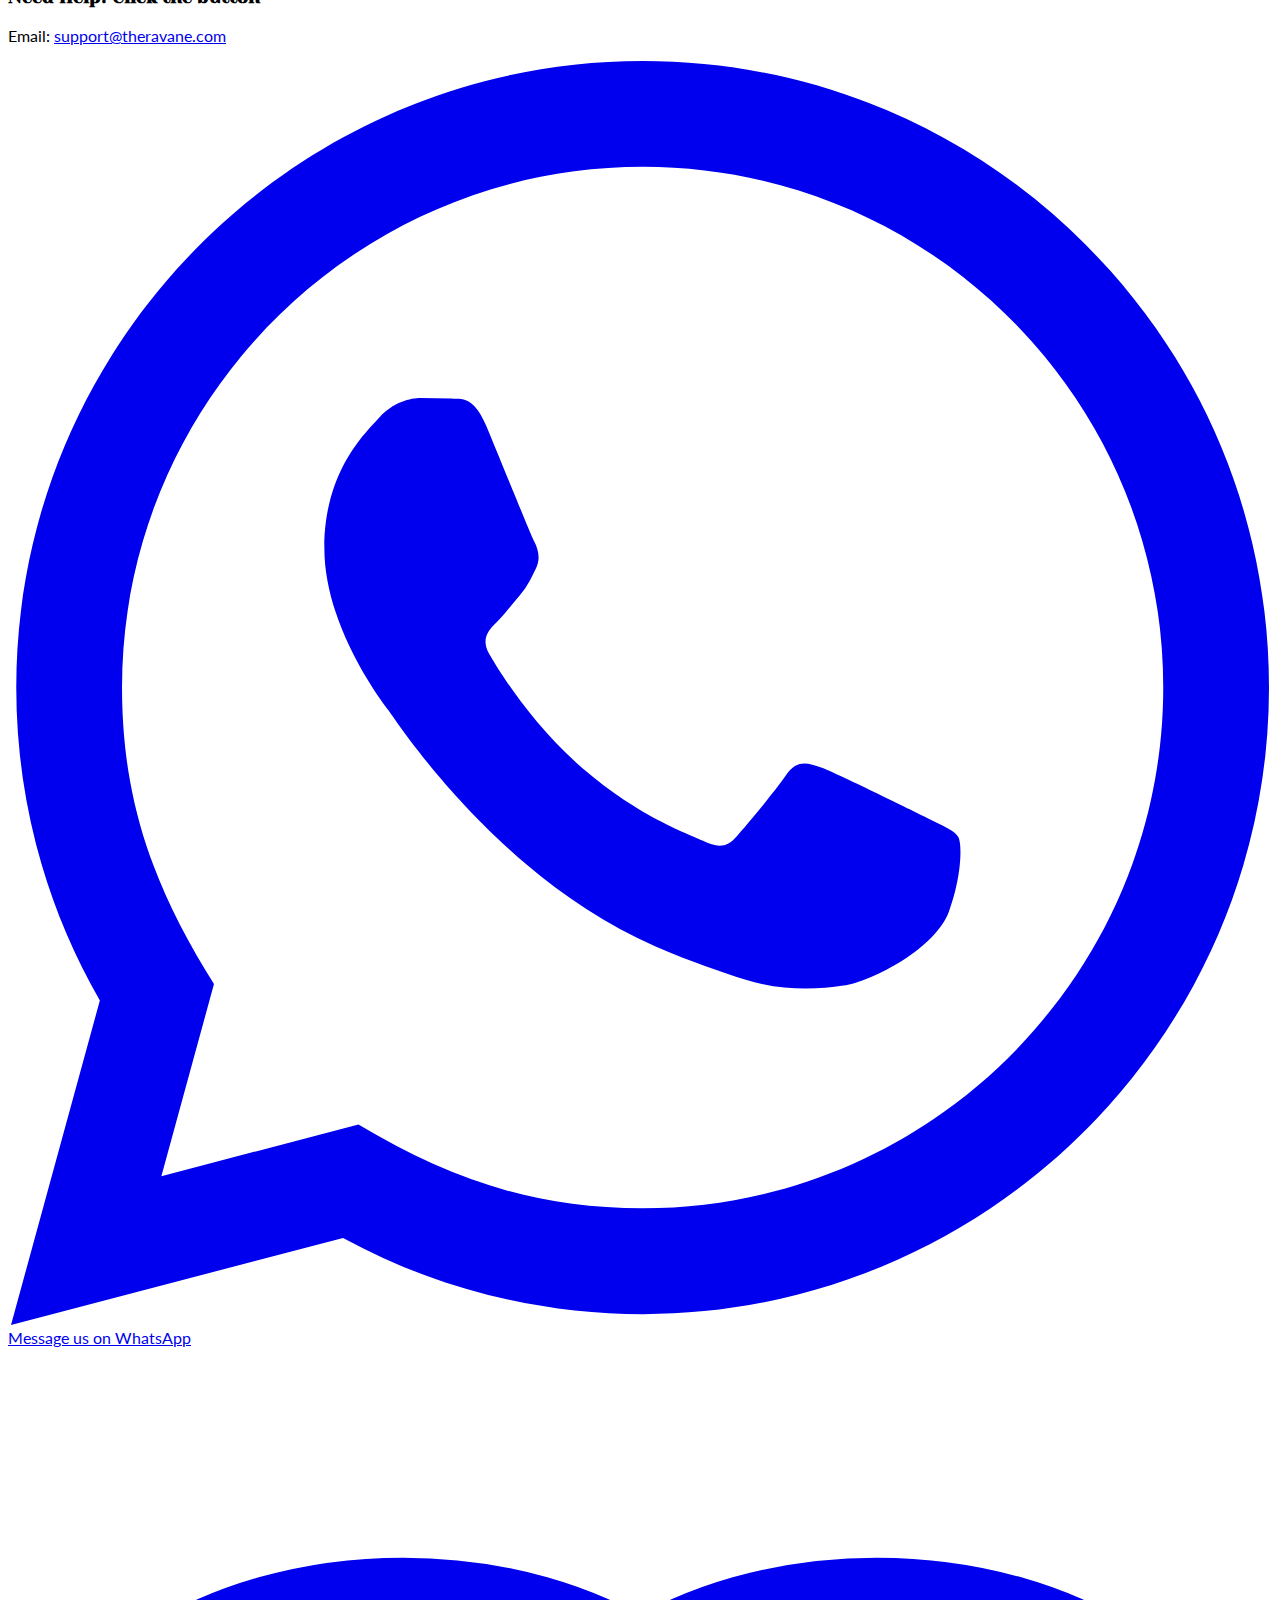
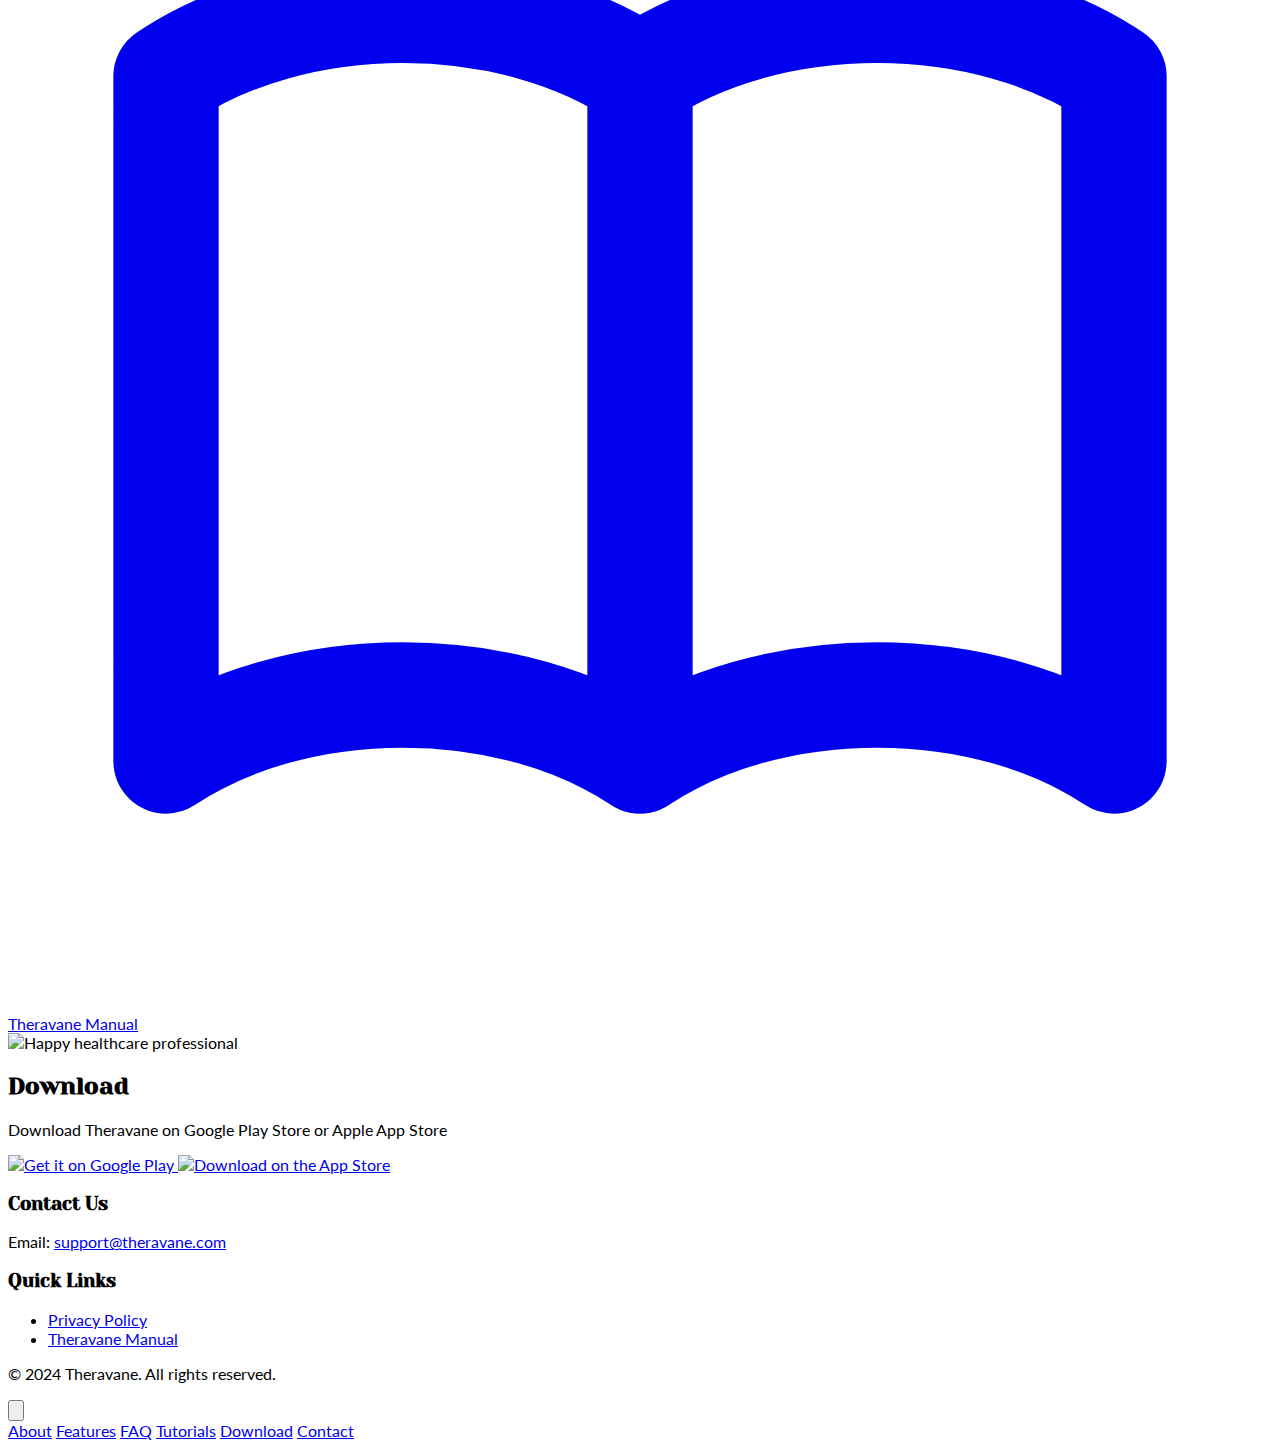
==== commit d2095319: "updates" ====
--- a/index.html
+++ b/index.html
@@ -334,7 +334,7 @@
                     <h2 class="text-3xl md:text-4xl font-yeseva">Together we can elevate patient care coordination.</h2>
                     <p class="text-lg">Want to learn more about using the Theravane App? Visit our YouTube channel for helpful tutorials and insights!</p>
                     <div class="flex justify-center">
-                        <a href="https://www.youtube.com/@TheravaneApp" 
+                        <a href="https://www.youtube.com/@Theravane" 
                            target="_blank" 
                            rel="noopener"
                            class="inline-block px-8 py-4 bg-white text-[#0f0c82] font-semibold rounded-lg hover:bg-white/90 transition-colors shadow-lg">
@@ -426,6 +426,7 @@
                     <h3 class="font-yeseva text-xl mb-4">Quick Links</h3>
                     <ul class="space-y-2">
                         <li><a href="privacy-policy.html" class="hover:text-blue-300">Privacy Policy</a></li>
+                        <li><a href="Theravane_Manual.html" class="hover:text-blue-300">Theravane Manual</a></li>
                         <!-- <li><a href="#" class="hover:text-blue-300">Terms of Service</a></li> -->
                     </ul>
                 </div>
